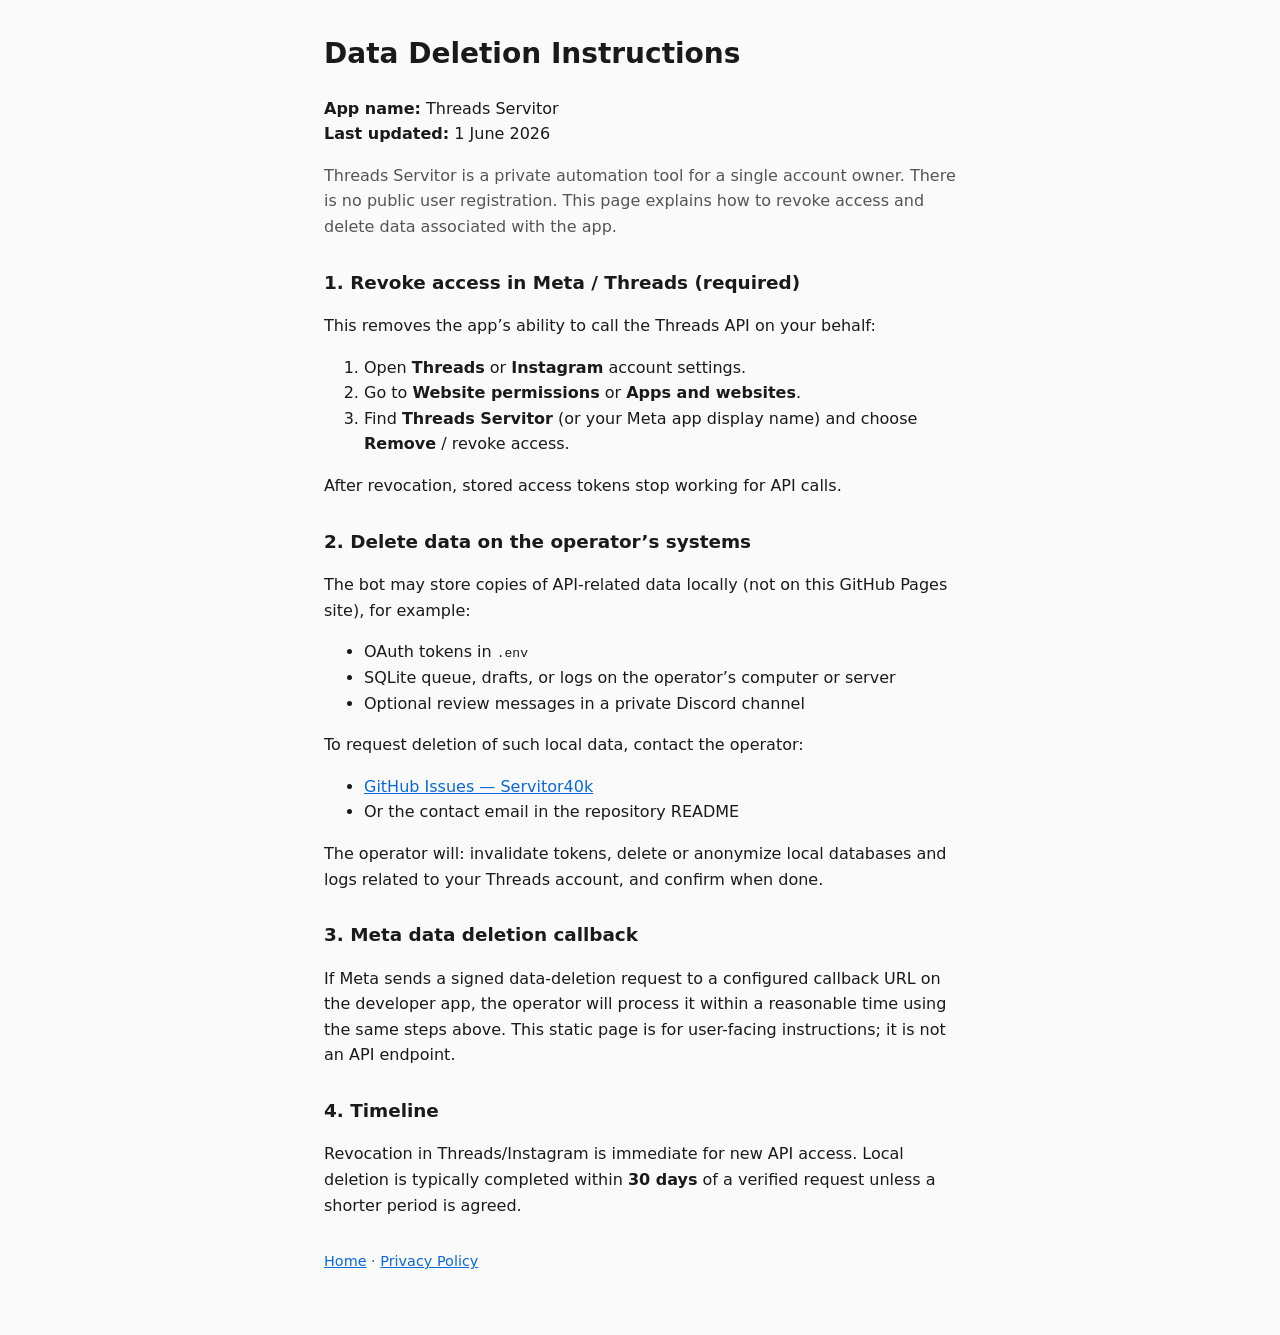
==== data-deletion.html @ 2dff28c9 "initial commit" ====
<!DOCTYPE html>
<html lang="en">
<head>
  <meta charset="utf-8">
  <meta name="viewport" content="width=device-width, initial-scale=1">
  <title>Data Deletion Instructions — Threads Servitor</title>
  <link rel="stylesheet" href="style.css">
</head>
<body>
  <main>
    <h1>Data Deletion Instructions</h1>
    <p><strong>App name:</strong> Threads Servitor<br>
    <strong>Last updated:</strong> 1 June 2026</p>

    <p class="lead">Threads Servitor is a private automation tool for a single account owner. There is no public user registration. This page explains how to revoke access and delete data associated with the app.</p>

    <h2>1. Revoke access in Meta / Threads (required)</h2>
    <p>This removes the app’s ability to call the Threads API on your behalf:</p>
    <ol>
      <li>Open <strong>Threads</strong> or <strong>Instagram</strong> account settings.</li>
      <li>Go to <strong>Website permissions</strong> or <strong>Apps and websites</strong>.</li>
      <li>Find <strong>Threads Servitor</strong> (or your Meta app display name) and choose <strong>Remove</strong> / revoke access.</li>
    </ol>
    <p>After revocation, stored access tokens stop working for API calls.</p>

    <h2>2. Delete data on the operator’s systems</h2>
    <p>The bot may store copies of API-related data locally (not on this GitHub Pages site), for example:</p>
    <ul>
      <li>OAuth tokens in <code>.env</code></li>
      <li>SQLite queue, drafts, or logs on the operator’s computer or server</li>
      <li>Optional review messages in a private Discord channel</li>
    </ul>
    <p>To request deletion of such local data, contact the operator:</p>
    <ul>
      <li><a href="https://github.com/voradori/Servitor40k/issues">GitHub Issues — Servitor40k</a></li>
      <li>Or the contact email in the repository README</li>
    </ul>
    <p>The operator will: invalidate tokens, delete or anonymize local databases and logs related to your Threads account, and confirm when done.</p>

    <h2>3. Meta data deletion callback</h2>
    <p>If Meta sends a signed data-deletion request to a configured callback URL on the developer app, the operator will process it within a reasonable time using the same steps above. This static page is for user-facing instructions; it is not an API endpoint.</p>

    <h2>4. Timeline</h2>
    <p>Revocation in Threads/Instagram is immediate for new API access. Local deletion is typically completed within <strong>30 days</strong> of a verified request unless a shorter period is agreed.</p>

    <p class="meta"><a href="index.html">Home</a> · <a href="privacy.html">Privacy Policy</a></p>
  </main>
</body>
</html>
---- style.css ----
:root {
  color-scheme: light dark;
  --text: #1a1a1a;
  --muted: #555;
  --bg: #fafafa;
  --link: #0969da;
}
@media (prefers-color-scheme: dark) {
  :root {
    --text: #e6edf3;
    --muted: #8b949e;
    --bg: #0d1117;
    --link: #58a6ff;
  }
}
* { box-sizing: border-box; }
body {
  margin: 0;
  font-family: system-ui, -apple-system, Segoe UI, Roboto, sans-serif;
  line-height: 1.6;
  color: var(--text);
  background: var(--bg);
}
main {
  max-width: 42rem;
  margin: 0 auto;
  padding: 2rem 1.25rem 3rem;
}
h1 { font-size: 1.75rem; margin-top: 0; }
h2 { font-size: 1.15rem; margin-top: 1.75rem; }
.lead { color: var(--muted); }
.meta { font-size: 0.9rem; color: var(--muted); margin-top: 2rem; }
a { color: var(--link); }
nav ul { padding-left: 1.25rem; }
nav a { font-weight: 500; }
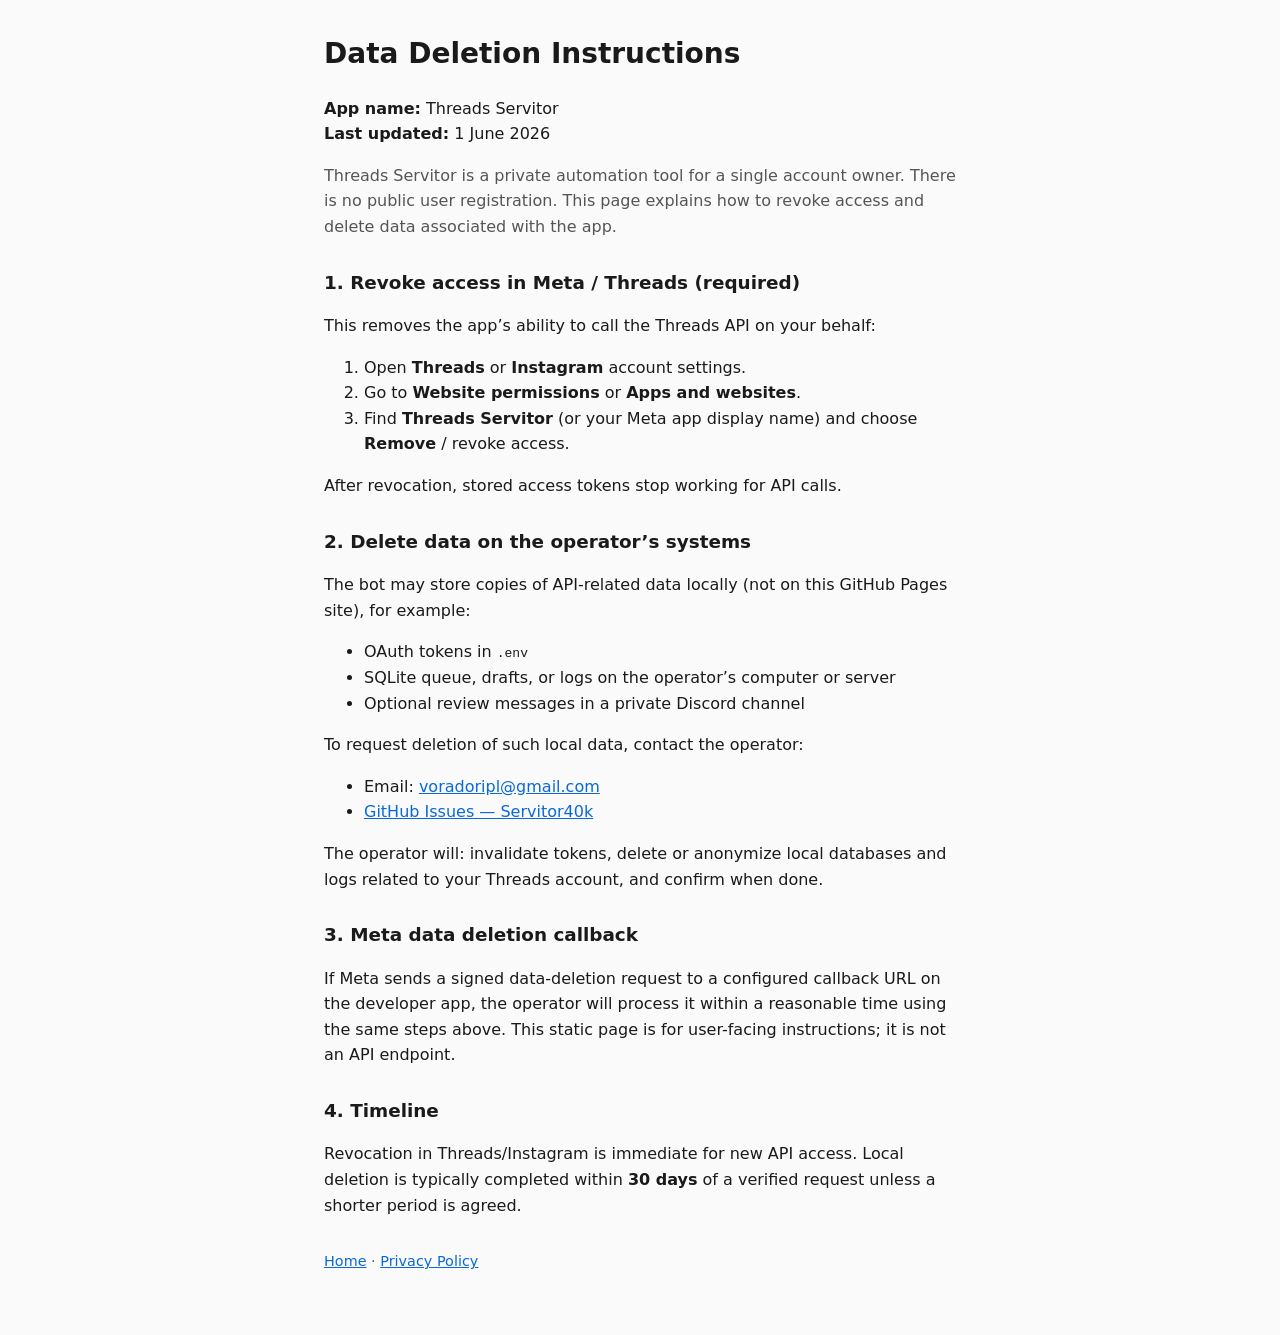
==== commit a024f254: "add contact email" ====
--- a/data-deletion.html
+++ b/data-deletion.html
@@ -32,8 +32,8 @@
     </ul>
     <p>To request deletion of such local data, contact the operator:</p>
     <ul>
+      <li>Email: <a href="mailto:voradoripl@gmail.com">voradoripl@gmail.com</a></li>
       <li><a href="https://github.com/voradori/Servitor40k/issues">GitHub Issues — Servitor40k</a></li>
-      <li>Or the contact email in the repository README</li>
     </ul>
     <p>The operator will: invalidate tokens, delete or anonymize local databases and logs related to your Threads account, and confirm when done.</p>
 
